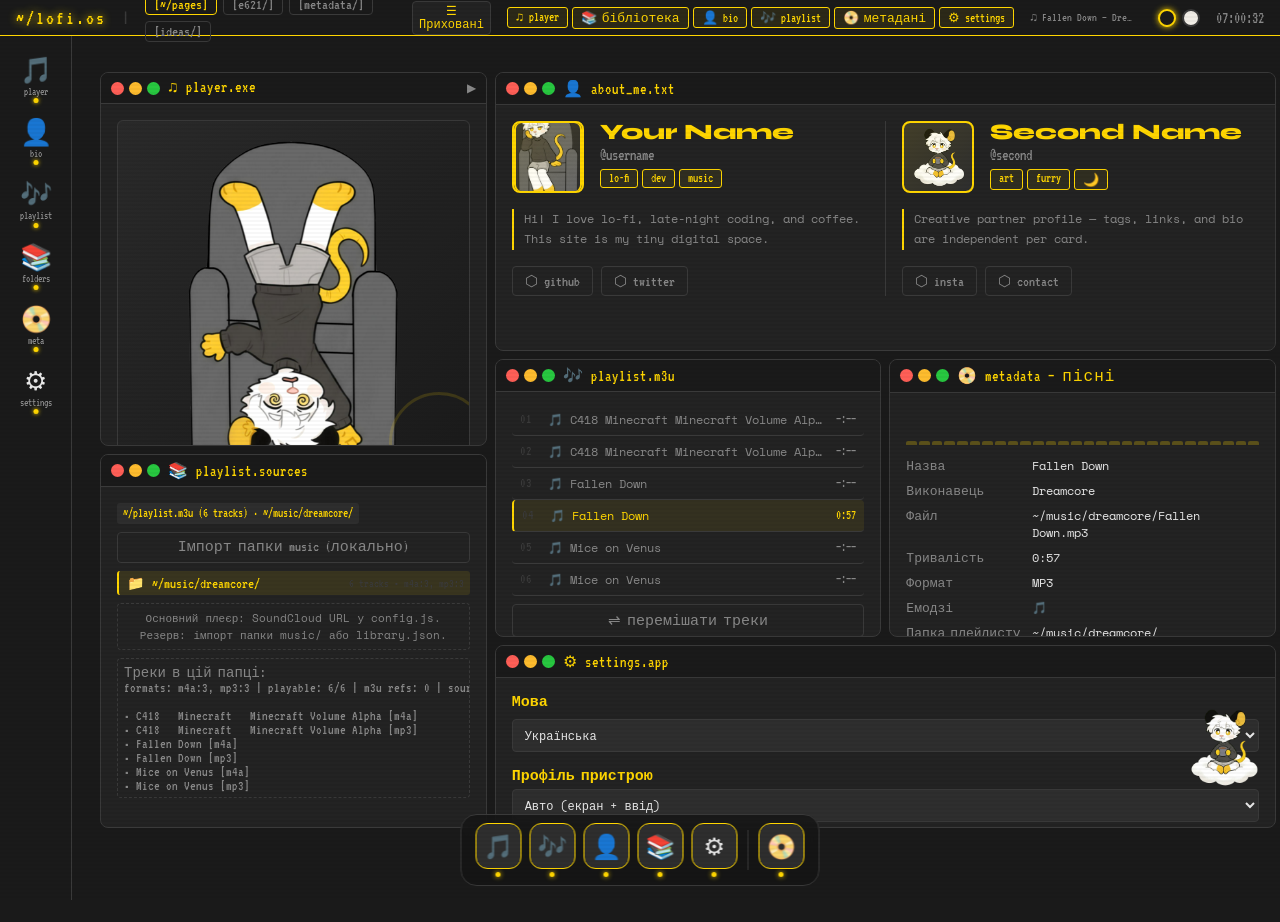
==== index.html @ ba181f00 "Add files via upload" ====
<!DOCTYPE html>
<html lang="uk">

<head>
  <meta charset="UTF-8">
  <meta name="viewport" content="width=device-width, initial-scale=1.0, viewport-fit=cover">
  <title data-i18n="pageTitle">~/lofi.os</title>
  <link rel="preconnect" href="https://fonts.googleapis.com">
  <link
    href="https://fonts.googleapis.com/css2?family=VT323&family=Space+Mono:ital,wght@0,400;0,700;1,400&family=Syne:wght@400;700;800&display=swap"
    rel="stylesheet">
  <link rel="stylesheet" href="./css/app.css">
</head>

<body class="device-auto">
  <canvas id="rain"></canvas>
  <iframe id="sc-widget" title="SoundCloud player" aria-hidden="true"
    allow="autoplay; encrypted-media; fullscreen"
    style="visibility:hidden;position:absolute;width:1px;height:1px;left:-9999px;border:0"></iframe>
  <button id="poyo-pet-btn" class="poyo-pet" type="button" title="poyo pet">
    <img id="poyo-pet-img" alt="poyo pet" />
  </button>

  <div id="edge-pull-zone" aria-hidden="true"></div>

  <div id="app-switch-backdrop" class="app-switch-backdrop" onclick="closeAppSwitcher()">
    <div class="app-switch-sheet" onclick="event.stopPropagation()">
      <div class="pull-bar"></div>
      <div class="switch-title" id="switcher-label" data-i18n="switcherTitle"></div>
      <div id="switch-card-list" class="switch-cards"></div>
    </div>
  </div>

  <span id="swipe-hint" class="swipe-hint"></span>

  <!-- TASKBAR -->
  <div class="taskbar">
    <span class="taskbar-logo">~/lofi.os</span>
    <span class="taskbar-sep">|</span>
    <!-- Nav URLs target GitHub Pages; file:// local opens may log harmless cross-origin warnings -->
    <nav class="taskbar-nav" aria-label="Site pages">
      <a class="bio-link active" href="https://vadigr123.github.io/">[~/pages]</a>
      <a class="bio-link" href="https://vadigr123.github.io/pages/e621/">[e621/]</a>
      <a class="bio-link" href="https://vadigr123.github.io/pages/Metadata/">[metadata/]</a>
      <a class="bio-link" href="https://vadigr123.github.io/pages/ideas-board/">[ideas/]</a>
    </nav>
    <div class="hidden-menu-wrap hidden-menu-wrap-taskbar">
      <button type="button" class="hidden-apps-btn tb-apps" id="hidden-menu-btn" data-i18n="hiddenMenuBtn"
        onclick="toggleHiddenMenu(event)"></button>
      <div class="hidden-dropdown" id="hidden-dropdown">
        <div class="hidden-item" onclick="openHiddenApp('paint-win',event)">🎨 paint.layers</div>
        <div class="hidden-item" onclick="openHiddenApp('calc-win',event)">🔢 calculator.app</div>
        <div class="hidden-item" onclick="openHiddenApp('calendar-win',event)">📅 calendar.app</div>
        <div class="hidden-item" onclick="openHiddenApp('autoclick-win',event)">🧀 clicker.game</div>
      </div>
    </div>

    <div class="taskbar-wins">
      <button type="button" class="tb-win-btn tb-active" id="tb-player"
        onclick="showWin('player-win','tb-player')"><span data-i18n="tbPlayer"></span></button>
      <button type="button" class="tb-win-btn tb-active" id="tb-library"
        onclick="showWin('library-win','tb-library')"><span data-i18n="tbLibrary"></span></button>
      <button type="button" class="tb-win-btn tb-active" id="tb-bio"
        onclick="showWin('bio-win','tb-bio')"><span data-i18n="tbBio"></span></button>
      <button type="button" class="tb-win-btn tb-active" id="tb-playlist"
        onclick="showWin('playlist-win','tb-playlist')"><span data-i18n="tbPlaylist"></span></button>
      <button type="button" class="tb-win-btn tb-active" id="tb-vibe"
        onclick="showWin('vibe-win','tb-vibe')"><span data-i18n="tbMeta"></span></button>
      <button type="button" class="tb-win-btn tb-active" id="tb-settings"
        onclick="showWin('settings-win','tb-settings')"><span data-i18n="tbSettings"></span></button>
    </div>
    <span
      style="font-size:12px;color:var(--text-muted);margin-left:auto;white-space:nowrap;overflow:hidden;text-overflow:ellipsis;max-width:180px"
      id="now-playing-bar">♫</span>
    <div class="theme-btns" style="margin-left:8px">
      <div class="theme-btn dark active" title="dark" onclick="setTheme('dark',this)"></div>
      <div class="theme-btn white" title="light" onclick="setTheme('white',this)"></div>
    </div>
    <span class="taskbar-clock" id="clock">00:00:00</span>
  </div>

  <!-- DESKTOP SIDEBAR -->
  <div class="desktop-icons" id="desktop-sidebar">
    <div class="d-icon win-open" id="di-player" onclick="showWin('player-win','tb-player')" title="player">
      <span class="d-icon-img">🎵</span>
      <span class="d-icon-label">player</span>
      <span class="d-icon-dot"></span>
    </div>
    <div class="d-icon win-open" id="di-bio" onclick="showWin('bio-win','tb-bio')">
      <span class="d-icon-img">👤</span>
      <span class="d-icon-label">bio</span>
      <span class="d-icon-dot"></span>
    </div>
    <div class="d-icon win-open" id="di-playlist" onclick="showWin('playlist-win','tb-playlist')">
      <span class="d-icon-img">🎶</span>
      <span class="d-icon-label">playlist</span>
      <span class="d-icon-dot"></span>
    </div>
    <div class="d-icon win-open" id="di-library" onclick="showWin('library-win','tb-library')">
      <span class="d-icon-img">📚</span>
      <span class="d-icon-label">folders</span>
      <span class="d-icon-dot"></span>
    </div>
    <div class="d-icon win-open" id="di-vibe" onclick="showWin('vibe-win','tb-vibe')">
      <span class="d-icon-img">📀</span>
      <span class="d-icon-label">meta</span>
      <span class="d-icon-dot"></span>
    </div>
    <div class="d-icon win-open" id="di-settings" onclick="showWin('settings-win','tb-settings')">
      <span class="d-icon-img">⚙</span>
      <span class="d-icon-label">settings</span>
      <span class="d-icon-dot"></span>
    </div>
  </div>

  <!-- DOCK -->
  <div class="dock" id="dock">
    <div class="dock-item dock-open" id="dock-player" onclick="showWin('player-win','tb-player')">
      <div class="dock-icon">🎵</div>
      <div class="dock-dot"></div>
      <div class="dock-tooltip" data-i18n="dockPlayer"></div>
    </div>
    <div class="dock-item dock-open" id="dock-playlist" onclick="showWin('playlist-win','tb-playlist')">
      <div class="dock-icon">🎶</div>
      <div class="dock-dot"></div>
      <div class="dock-tooltip" data-i18n="dockPlaylist"></div>
    </div>
    <div class="dock-item dock-open" id="dock-bio" onclick="showWin('bio-win','tb-bio')">
      <div class="dock-icon">👤</div>
      <div class="dock-dot"></div>
      <div class="dock-tooltip" data-i18n="dockBio"></div>
    </div>
    <div class="dock-item dock-open" id="dock-library" onclick="showWin('library-win','tb-library')">
      <div class="dock-icon">📚</div>
      <div class="dock-dot"></div>
      <div class="dock-tooltip" data-i18n="dockLibrary"></div>
    </div>
    <div class="dock-item dock-open" id="dock-settings" onclick="showWin('settings-win','tb-settings')">
      <div class="dock-icon">⚙</div>
      <div class="dock-dot"></div>
      <div class="dock-tooltip" data-i18n="dockSettings"></div>
    </div>
    <div class="dock-sep"></div>
    <div class="dock-item dock-open" id="dock-vibe" onclick="showWin('vibe-win','tb-vibe')">
      <div class="dock-icon">📀</div>
      <div class="dock-dot"></div>
      <div class="dock-tooltip" data-i18n="dockMeta"></div>
    </div>
  </div>

  <div class="desktop">
    <div id="desktop-grid-overlay" class="desktop-grid-overlay" aria-hidden="true"></div>
    <div class="desktop-grid-stage" id="desktop-grid-stage">
    <div class="windows-grid">

      <div class="left-col">

        <div class="window" id="player-win">
          <div class="win-titlebar">
            <div class="win-controls">
              <button type="button" class="win-btn close" onclick="toggleWin('player-win')" aria-label="close"></button>
              <button type="button" class="win-btn minimize" onclick="minimizeWin('player-win')"></button>
              <button type="button" class="win-btn expand" onclick="expandWin('player-win')"></button>
            </div>
            <span class="win-title" data-i18n="winPlayer"></span>
            <span style="font-size:12px">▶</span>
          </div>
          <div class="win-body">
            <div class="player-art">
              <img id="track-cover" class="player-art-cover" alt="cover" />
              <div class="player-art-vinyl" id="vinyl"></div>
            </div>
            <div class="track-info">
              <div class="track-name" id="track-name"></div>
              <div class="track-artist" id="track-artist"></div>
              <div class="track-file" id="track-file"></div>
            </div>
            <div class="progress-wrap">
              <div class="progress-times">
                <span id="cur-time">0:00</span>
                <span id="dur-time">0:00</span>
              </div>
              <div class="progress-bar" id="progress-bar" onclick="seekAudio(event)">
                <div class="progress-fill" id="progress-fill"></div>
              </div>
            </div>
            <div class="controls">
              <button type="button" class="ctrl-btn" id="shuffle-ctrl" onclick="toggleShuffle()" title="shuffle">
                <svg viewBox="0 0 24 24" width="18" height="18" fill="none" stroke="currentColor"
                  stroke-width="2">
                  <path d="M16 3h5v5M4 20 21 3M21 16v5h-5M15 15l6 6M4 4l5 5" />
                </svg>
              </button>
              <button type="button" class="ctrl-btn" onclick="prevTrack()">
                <svg viewBox="0 0 24 24" width="20" height="20" fill="none" stroke="currentColor" stroke-width="2">
                  <polygon points="19 20 9 12 19 4 19 20" />
                  <line x1="5" y1="19" x2="5" y2="5" />
                </svg>
              </button>
              <button type="button" class="ctrl-btn play-btn" id="play-btn" onclick="togglePlay()">
                <svg id="play-icon" viewBox="0 0 24 24" width="20" height="20" fill="currentColor">
                  <polygon points="5 3 19 12 5 21 5 3" />
                </svg>
              </button>
              <button type="button" class="ctrl-btn" onclick="nextTrack()">
                <svg viewBox="0 0 24 24" width="20" height="20" fill="none" stroke="currentColor" stroke-width="2">
                  <polygon points="5 4 15 12 5 20 5 4" />
                  <line x1="19" y1="5" x2="19" y2="19" />
                </svg>
              </button>
              <button type="button" class="ctrl-btn" id="loop-ctrl" onclick="toggleLoop()" title="loop">
                <svg viewBox="0 0 24 24" width="18" height="18" fill="none" stroke="currentColor" stroke-width="2">
                  <polyline points="17 1 21 5 17 9" />
                  <path d="M3 11V9a4 4 0 0 1 4-4h14" />
                  <polyline points="7 23 3 19 7 15" />
                  <path d="M21 13v2a4 4 0 0 1-4 4H3" />
                </svg>
              </button>
            </div>
            <div class="volume-row">
              <svg viewBox="0 0 24 24" fill="none" stroke="currentColor" stroke-width="2">
                <polygon points="11 5 6 9 2 9 2 15 6 15 11 19 11 5" />
              </svg>
              <input type="range" class="vol" id="vol" min="0" max="100" value="70" oninput="setVol(this.value)">
              <span style="font-family:'VT323',monospace;font-size:14px;color:var(--text-muted)" id="vol-val">70</span>
            </div>
          </div>
        </div>

        <div class="window" id="library-win">
          <div class="win-titlebar">
            <div class="win-controls">
              <button type="button" class="win-btn close" onclick="toggleWin('library-win')"></button>
              <button type="button" class="win-btn minimize" onclick="minimizeWin('library-win')"></button>
              <button type="button" class="win-btn expand" onclick="expandWin('library-win')"></button>
            </div>
            <span class="win-title" data-i18n="winLibrary"></span>
          </div>
          <div class="win-body">
            <div class="file-explorer">
              <div class="file-path" id="library-active-path">~/music/</div>
              <div class="settings-row" style="margin-bottom:8px;">
                <button type="button" class="shuffle-btn" style="margin-top:0;" onclick="pickMusicFolder()"
                  data-i18n="libraryImportFolder"></button>
              </div>
              <div class="folder-list"></div>
              <div class="file-add-info" data-i18n="libraryHint"></div>
              <pre class="folder-tracks-preview" id="library-preview"></pre>
            </div>
          </div>
        </div>

      </div>

      <div class="right-col">

        <div class="window" id="bio-win">
          <div class="win-titlebar">
            <div class="win-controls">
              <button type="button" class="win-btn close" onclick="toggleWin('bio-win')"></button>
              <button type="button" class="win-btn minimize" onclick="minimizeWin('bio-win')"></button>
              <button type="button" class="win-btn expand" onclick="expandWin('bio-win')"></button>
            </div>
            <span class="win-title" data-i18n="winBio"></span>
          </div>
          <div class="win-body">

            <div class="bio-profiles">
              <div class="bio-profile-card">
                <div class="bio-header">
                  <div class="bio-avatar"><img src="img/thumbnail.player/pose_1.png" alt="Profile 1" class="bio-avatar-img"></div>
                  <div>
                    <div class="bio-name">Your Name</div>
                    <div class="bio-handle">@username</div>
                    <div class="bio-tags">
                      <span class="bio-tag">lo-fi</span>
                      <span class="bio-tag">dev</span>
                      <span class="bio-tag">music</span>
                    </div>
                  </div>
                </div>
                <p class="bio-desc">Hi! I love lo-fi, late-night coding, and coffee. This site is my tiny digital space.</p>
                <div class="bio-links">
                  <a class="bio-link" href="https://github.com" target="_blank" rel="noopener">⬡ github</a>
                  <a class="bio-link" href="https://twitter.com" target="_blank" rel="noopener">⬡ twitter</a>
                </div>
              </div>
              <div class="bio-profile-card">
                <div class="bio-header">
                  <div class="bio-avatar"><img src="img/poyo.pet/open_e.png" alt="Profile 2" class="bio-avatar-img"></div>
                  <div>
                    <div class="bio-name">Second Name</div>
                    <div class="bio-handle">@second</div>
                    <div class="bio-tags">
                      <span class="bio-tag">art</span>
                      <span class="bio-tag">furry</span>
                      <span class="bio-tag">🌙</span>
                    </div>
                  </div>
                </div>
                <p class="bio-desc">Creative partner profile — tags, links, and bio are independent per card.</p>
                <div class="bio-links">
                  <a class="bio-link" href="https://instagram.com" target="_blank" rel="noopener">⬡ insta</a>
                  <span class="bio-link" onclick="sendMsg()">⬡ contact</span>
                </div>
              </div>
            </div>
          </div>
        </div>

        <div class="window" id="playlist-win">
          <div class="win-titlebar">
            <div class="win-controls">
              <button type="button" class="win-btn close" onclick="toggleWin('playlist-win')"></button>
              <button type="button" class="win-btn minimize" onclick="minimizeWin('playlist-win')"></button>
              <button type="button" class="win-btn expand" onclick="expandWin('playlist-win')"></button>
            </div>
            <span class="win-title" data-i18n="winPlaylist"></span>
          </div>
          <div class="win-body win-body-pad">
            <ul class="playlist-list" id="playlist-list"></ul>
            <button type="button" class="shuffle-btn" id="shuffle-list-btn" onclick="shufflePlaylist()"
              data-i18n="playlistShuffle"></button>
          </div>
        </div>

        <div class="window" id="vibe-win">
          <div class="win-titlebar">
            <div class="win-controls">
              <button type="button" class="win-btn close" onclick="toggleWin('vibe-win')"></button>
              <button type="button" class="win-btn minimize" onclick="minimizeWin('vibe-win')"></button>
              <button type="button" class="win-btn expand" onclick="expandWin('vibe-win')"></button>
            </div>
            <span class="win-title" data-i18n="winMeta"></span>
          </div>
          <div class="win-body">
            <div class="meta-eq-mini" id="meta-eq"></div>
            <div class="meta-grid">
              <div class="meta-row"><span class="mk" data-i18n="metaTitle"></span><span class="mv" id="meta-title">—</span>
              </div>
              <div class="meta-row"><span class="mk" data-i18n="metaArtist"></span><span class="mv"
                  id="meta-artist">—</span></div>
              <div class="meta-row"><span class="mk" data-i18n="metaFile"></span><span class="mv" id="meta-file">—</span>
              </div>
              <div class="meta-row"><span class="mk" data-i18n="metaDuration"></span><span class="mv"
                  id="meta-duration">0:00</span></div>
              <div class="meta-row"><span class="mk" data-i18n="metaFormat"></span><span class="mv"
                  id="meta-format">—</span></div>
              <div class="meta-row"><span class="mk" data-i18n="metaEmoji"></span><span class="mv" id="meta-emoji">—</span>
              </div>
              <div class="meta-row"><span class="mk" data-i18n="metaPlaylistFolder"></span><span class="mv"
                  id="meta-folder">—</span></div>
              <div class="meta-row"><span class="mk" data-i18n="metaSoundcloud"></span><span class="mv"
                  id="meta-soundcloud">—</span></div>
            </div>
          </div>
        </div>

        <div class="window" id="settings-win">
          <div class="win-titlebar">
            <div class="win-controls">
              <button type="button" class="win-btn close" onclick="toggleWin('settings-win')"></button>
              <button type="button" class="win-btn minimize" onclick="minimizeWin('settings-win')"></button>
              <button type="button" class="win-btn expand" onclick="expandWin('settings-win')"></button>
            </div>
            <span class="win-title" data-i18n="winSettings"></span>
          </div>
          <div class="win-body">
            <div class="settings-group">
              <h4 data-i18n="settingsLang"></h4>
              <div class="settings-row">
                <select id="setting-lang">
                  <option value="uk">Українська</option>
                  <option value="en">English</option>
                  <option value="cs">Čeština</option>
                  <option value="de">Deutsch</option>
                  <option value="es">Español</option>
                  <option value="zh">中文</option>
                </select>
              </div>
              <div class="settings-row">
                <h4 style="margin:0;margin-top:6px;" data-i18n="settingsDevice"></h4>
                <select id="setting-device">
                  <option value="auto" data-i18n="settingsDeviceAuto"></option>
                  <option value="pc" data-i18n="settingsDevicePc"></option>
                  <option value="tablet" data-i18n="settingsDeviceTablet"></option>
                  <option value="phone" data-i18n="settingsDevicePhone"></option>
                </select>
              </div>
              <div class="settings-row">
                <button type="button" class="shuffle-btn" style="margin-top:0;" onclick="resetWindowLayout()"
                  data-i18n="settingsResetLayout"></button>
              </div>
              <div class="small-hint" data-i18n="settingsThemeNote"></div>
            </div>
          </div>
        </div>

      </div>
    </div>
    </div>
  </div>

  <div class="window" id="paint-win" style="display:none;position:fixed;top:140px;right:16px;width:min(720px,calc(100vw - 32px));z-index:800">
    <div class="win-titlebar">
      <div class="win-controls">
        <button type="button" class="win-btn close" onclick="toggleWin('paint-win')"></button>
        <button type="button" class="win-btn minimize" onclick="minimizeWin('paint-win')"></button>
        <button type="button" class="win-btn expand" onclick="expandWin('paint-win')"></button>
      </div>
      <span class="win-title">🎨 paint.layers</span>
    </div>
    <div class="win-body paint-wrap">
      <div class="paint-toolbar">
        <button type="button" id="paint-brush-tool" onclick="paintPickTool('brush')"><span
            id="paint-brush-label"></span></button>
        <button type="button" id="paint-erase-tool" onclick="paintPickTool('erase')"><span
            id="paint-erase-label"></span></button>
        <button type="button" id="paint-clear-btn" onclick="paintClearActive()"></button>
        <button type="button" id="paint-add-layer" onclick="paintAddLayer()"></button>
        <button type="button" class="tb-win-btn" onclick="paintMergeAll()" data-i18n="paintMerge"></button>
        <button type="button" class="tb-win-btn" onclick="paintExportPng()" data-i18n="paintExport"></button>
        <label style="display:flex;align-items:center;gap:4px;"><span id="paint-color-label"></span><input
            type="color" id="paint-color-input" value="#FFD600" onchange="paintColorInput(this)" /></label>
        <label style="display:flex;align-items:center;gap:6px;"><span id="paint-size-label"></span><input id="paint-size"
            type="range" min="1" max="24" step="1" value="4" oninput="paintPickSize(this.value)" /></label>
      </div>
      <div class="paint-swatches" id="paint-swatches"></div>
      <div class="paint-layers-col" id="paint-layers"></div>
      <div id="paint-stack" class="paint-canvas-box"></div>
    </div>
  </div>

  <div class="window" id="calc-win"
    style="display:none;position:fixed;top:180px;right:16px;width:280px;z-index:800">
    <div class="win-titlebar">
      <div class="win-controls">
        <button type="button" class="win-btn close" onclick="toggleWin('calc-win')"></button>
        <button type="button" class="win-btn minimize" onclick="minimizeWin('calc-win')"></button>
        <button type="button" class="win-btn expand" onclick="expandWin('calc-win')"></button>
      </div>
      <span class="win-title">🔢 calculator</span>
    </div>
    <div class="win-body">
      <div class="calc-shell">
        <div class="calc-display" id="calc-display">0</div>
        <div class="calc-grid">
          <button type="button" class="calc-btn" onclick="calcTap('C')">C</button>
          <button type="button" class="calc-btn" onclick="calcTap('(')">(</button>
          <button type="button" class="calc-btn" onclick="calcTap(')')">)</button>
          <button type="button" class="calc-btn op" onclick="calcTap('/')">/</button>
          <button type="button" class="calc-btn" onclick="calcTap('7')">7</button>
          <button type="button" class="calc-btn" onclick="calcTap('8')">8</button>
          <button type="button" class="calc-btn" onclick="calcTap('9')">9</button>
          <button type="button" class="calc-btn op" onclick="calcTap('*')">×</button>
          <button type="button" class="calc-btn" onclick="calcTap('4')">4</button>
          <button type="button" class="calc-btn" onclick="calcTap('5')">5</button>
          <button type="button" class="calc-btn" onclick="calcTap('6')">6</button>
          <button type="button" class="calc-btn op" onclick="calcTap('-')">−</button>
          <button type="button" class="calc-btn" onclick="calcTap('1')">1</button>
          <button type="button" class="calc-btn" onclick="calcTap('2')">2</button>
          <button type="button" class="calc-btn" onclick="calcTap('3')">3</button>
          <button type="button" class="calc-btn op" onclick="calcTap('+')">+</button>
          <button type="button" class="calc-btn" onclick="calcTap('⌫')">⌫</button>
          <button type="button" class="calc-btn" onclick="calcTap('0')">0</button>
          <button type="button" class="calc-btn" onclick="calcTap('.')">.</button>
          <button type="button" class="calc-btn op" onclick="calcTap('=')">=</button>
        </div>
      </div>
    </div>
  </div>

  <div class="window" id="calendar-win"
    style="display:none;position:fixed;top:120px;right:16px;width:min(360px,calc(100vw - 32px));z-index:800">
    <div class="win-titlebar">
      <div class="win-controls">
        <button type="button" class="win-btn close" onclick="toggleWin('calendar-win')"></button>
        <button type="button" class="win-btn minimize" onclick="minimizeWin('calendar-win')"></button>
        <button type="button" class="win-btn expand" onclick="expandWin('calendar-win')"></button>
      </div>
      <span class="win-title">📅 calendar</span>
    </div>
    <div class="win-body">
      <div class="cal-shell">
        <div class="cal-header">
          <button type="button" onclick="calPrev()" data-i18n="calPrev"></button>
          <div id="calendar-title"></div>
          <button type="button" onclick="calNext()" data-i18n="calNext"></button>
        </div>
        <div id="calendar-grid" class="cal-grid"></div>
      </div>
    </div>
  </div>

  <div class="window" id="autoclick-win"
    style="display:none;position:fixed;top:220px;right:16px;width:min(360px,calc(100vw - 32px));z-index:800">
    <div class="win-titlebar">
      <div class="win-controls">
        <button type="button" class="win-btn close" onclick="toggleWin('autoclick-win')"></button>
        <button type="button" class="win-btn minimize" onclick="minimizeWin('autoclick-win')"></button>
        <button type="button" class="win-btn expand" onclick="expandWin('autoclick-win')"></button>
      </div>
      <span class="win-title">🧀 clicker.game</span>
    </div>
    <div class="win-body">
      <div class="ac-shell">
        <div class="ac-row"><span id="ac-status" class="ac-badge on">READY</span><span id="ac-count">0</span></div>
        <div class="ac-row">
          <button type="button" id="ac-target-btn" class="calc-btn" onclick="clickerTap()" data-i18n="acTarget"></button>
          <button type="button" class="bio-link" onclick="clickerReset()" data-i18n="acReset"></button>
        </div>
        <div class="small-hint" data-i18n="acHint"></div>
      </div>
    </div>
  </div>

  <script defer src="./js/os-theme.js"></script>
  <script defer src="./js/i18n.js"></script>
  <script defer src="./js/config.js"></script>
  <script defer src="./js/soundcloud-player.js"></script>
  <script defer src="./js/window-grid.js"></script>
  <script defer src="./js/app.js"></script>
</body>

</html>
---- css/app.css ----
:root {
    --accent: #FFD600;
    --accent-ink: var(--accent);
    --accent-dim: #b39700;
    --bg: #1a1a1a;
    --bg2: #232323;
    --bg3: #2e2e2e;
    --border: #3a3a3a;
    --text: #e8e8e8;
    --text-muted: #888;
    --titlebar: #1a1a1a;
    --win-bg: #232323;
    --scanline-opacity: 0.03;
  }
  [data-theme="white"] {
    --bg: #dcd8ca;
    --bg2: #ece8dc;
    --bg3: #d5cebc;
    --border: #7f765f;
    --text: #13100b;
    --text-muted: #453d2f;
    --titlebar: #d0c8b6;
    --win-bg: #ebe4d5;
    --scanline-opacity: 0.025;
    --accent: #FFD600;
    --accent-ink: #000000;
  }

  * { margin: 0; padding: 0; box-sizing: border-box; }

  body {
    font-family: 'Space Mono', monospace;
    background: var(--bg);
    color: var(--text);
    min-height: 100vh;
    overflow-x: hidden;
    position: relative;
    transition: background 0.3s, color 0.3s;
    cursor: url("data:image/svg+xml,%3Csvg xmlns='http://www.w3.org/2000/svg' width='20' height='20'%3E%3Ccircle cx='10' cy='10' r='4' fill='%23FFD600'/%3E%3Ccircle cx='10' cy='10' r='2' fill='%231a1a1a'/%3E%3C/svg%3E") 10 10, auto;
  }

  /* CRT scanlines overlay */
  body::before {
    content: '';
    position: fixed;
    inset: 0;
    background: repeating-linear-gradient(
      0deg,
      transparent,
      transparent 2px,
      rgba(0,0,0,var(--scanline-opacity)) 2px,
      rgba(0,0,0,var(--scanline-opacity)) 4px
    );
    pointer-events: none;
    z-index: 9999;
  }

  /* ===== DESKTOP ===== */
  .desktop {
    min-height: 100vh;
    padding: 1rem;
    display: flex;
    flex-direction: column;
  }

  /* ===== TASKBAR ===== */
  .taskbar {
    position: fixed;
    top: 0; left: 0; right: 0;
    height: 36px;
    background: var(--bg);
    border-bottom: 1px solid var(--accent);
    display: flex;
    align-items: center;
    padding: 0 1rem;
    gap: 1rem;
    z-index: 1000;
    font-family: 'VT323', monospace;
    font-size: 18px;
  }
  .taskbar-logo {
    color: var(--accent-ink);
    font-size: 20px;
    letter-spacing: 2px;
    text-shadow: 0 0 8px var(--accent);
  }
  [data-theme="white"] .taskbar-logo {
    text-shadow: none;
  }
  .taskbar-sep { color: var(--border); }
  .taskbar-clock {
    margin-left: auto;
    color: var(--text-muted);
    font-size: 16px;
    font-family: 'VT323', monospace;
  }
  .theme-btns {
    display: flex;
    gap: 6px;
    align-items: center;
  }
  .theme-btn {
    width: 18px; height: 18px;
    border-radius: 50%;
    border: 2px solid var(--border);
    cursor: pointer;
    transition: border-color 0.2s, transform 0.1s;
  }
  .theme-btn:hover { transform: scale(1.2); border-color: var(--accent); }
  .theme-btn.dark { background: #1a1a1a; }
  .theme-btn.white { background: #f0ede6; }
  .theme-btn.active { border-color: var(--accent) !important; box-shadow: 0 0 6px var(--accent); }

  /* ===== WINDOWS ===== */
  .windows-grid {
    margin-top: 52px;
    display: grid;
    grid-template-columns: 340px 1fr;
    gap: 1rem;
    padding-bottom: 1rem;
  }

  .left-col { display: flex; flex-direction: column; gap: 1rem; }
  .right-col { display: flex; flex-direction: column; gap: 1rem; }

  .window {
    background: var(--win-bg);
    border: 1px solid var(--border);
    border-radius: 8px;
    overflow: hidden;
    transition: background 0.3s, border-color 0.2s;
    position: relative;
  }
  .window:hover { border-color: var(--accent); }
  .window.minimized .win-body { display: none; }

  .win-titlebar {
    background: var(--titlebar);
    border-bottom: 1px solid var(--border);
    padding: 6px 10px;
    display: flex;
    align-items: center;
    gap: 8px;
    font-family: 'VT323', monospace;
    font-size: 16px;
    color: var(--text-muted);
    user-select: none;
  }
  .win-title {
    flex: 1;
    color: var(--accent-ink);
    letter-spacing: 1px;
  }
  .win-controls { display: flex; gap: 5px; }
  .win-btn {
    width: 13px; height: 13px;
    border-radius: 50%;
    border: none;
    cursor: pointer;
    transition: opacity 0.2s, transform 0.1s;
    font-size: 8px;
    display: flex; align-items: center; justify-content: center;
  }
  .win-btn:hover { opacity: 0.8; transform: scale(1.15); }
  .win-btn.close { background: #ff5f57; }
  .win-btn.minimize { background: #febc2e; }
  .win-btn.expand { background: #28c840; }

  .win-body { padding: 1rem; }

  /* ===== PLAYER WINDOW ===== */
  .player-art {
    width: 100%;
    aspect-ratio: 1;
    border-radius: 6px;
    background: linear-gradient(135deg, #2a2a2a 0%, #1a1a1a 100%);
    margin-bottom: 1rem;
    position: relative;
    overflow: hidden;
    display: flex; align-items: center; justify-content: center;
    border: 1px solid var(--border);
  }
  .player-art-cover {
    width: 100%;
    height: 100%;
    object-fit: contain;
    transform: scale(1);
    transition: transform 0.35s ease, filter 0.35s ease;
    filter: saturate(1.02) contrast(1.04);
  }
  .window.playing-window .player-art-cover {
    transform: scale(1.04);
    filter: saturate(1.12) contrast(1.1);
  }
  @keyframes float {
    0%,100% { transform: translateY(0) rotate(-5deg); }
    50% { transform: translateY(-8px) rotate(5deg); }
  }
  .player-art-vinyl {
    position: absolute;
    right: -20px; bottom: -20px;
    width: 100px; height: 100px;
    border-radius: 50%;
    border: 3px solid var(--accent);
    opacity: 0.15;
    animation: spin 8s linear infinite;
  }
  .player-art-vinyl.playing { opacity: 0.3; }
  @keyframes spin { from { transform: rotate(0deg); } to { transform: rotate(360deg); } }

  .track-info { text-align: center; margin-bottom: 1rem; }
  .track-name {
    font-family: 'Syne', sans-serif;
    font-size: 15px;
    font-weight: 700;
    color: var(--text);
    white-space: nowrap;
    overflow: hidden;
    text-overflow: ellipsis;
  }
  .track-artist {
    font-size: 11px;
    color: var(--text-muted);
    margin-top: 3px;
  }
  .track-file {
    font-size: 10px;
    color: var(--accent-dim);
    font-family: 'VT323', monospace;
    font-size: 13px;
    margin-top: 2px;
  }

  /* progress */
  .progress-wrap {
    margin-bottom: 0.75rem;
  }
  .progress-times {
    display: flex;
    justify-content: space-between;
    font-size: 11px;
    color: var(--text-muted);
    font-family: 'VT323', monospace;
    font-size: 13px;
    margin-bottom: 4px;
  }
  .progress-bar {
    width: 100%;
    height: 4px;
    background: var(--bg3);
    border-radius: 2px;
    cursor: pointer;
    position: relative;
    overflow: hidden;
  }
  .progress-fill {
    height: 100%;
    background: var(--accent);
    border-radius: 2px;
    width: 0%;
    transition: width 0.5s linear;
  }

  /* controls */
  .controls {
    display: flex;
    align-items: center;
    justify-content: center;
    gap: 1rem;
    margin-bottom: 0.75rem;
  }
  .ctrl-btn {
    background: none;
    border: none;
    cursor: pointer;
    color: var(--text-muted);
    font-size: 20px;
    transition: color 0.2s, transform 0.1s;
    display: flex; align-items: center;
    padding: 6px;
    border-radius: 50%;
  }
  .ctrl-btn:hover { color: var(--accent-ink); transform: scale(1.1); }
  .ctrl-btn.play-btn {
    width: 44px; height: 44px;
    background: var(--accent);
    color: #000;
    border-radius: 50%;
    font-size: 18px;
    justify-content: center;
  }
  .ctrl-btn.play-btn:hover { background: #fff; transform: scale(1.05); }
  .ctrl-btn.active-ctrl { color: var(--accent-ink); }

  .volume-row {
    display: flex; align-items: center; gap: 8px;
    font-size: 11px; color: var(--text-muted);
  }
  .volume-row svg { width: 14px; height: 14px; }
  input[type=range].vol {
    flex: 1;
    -webkit-appearance: none;
    height: 3px;
    background: var(--bg3);
    border-radius: 2px;
    outline: none;
    cursor: pointer;
  }
  input[type=range].vol::-webkit-slider-thumb {
    -webkit-appearance: none;
    width: 12px; height: 12px;
    border-radius: 50%;
    background: var(--accent);
    cursor: pointer;
  }

  /* ===== PLAYLIST WINDOW ===== */
  .playlist-list {
    list-style: none;
    max-height: 220px;
    overflow-y: auto;
    scrollbar-width: thin;
    scrollbar-color: var(--accent) var(--bg3);
  }
  .playlist-list li {
    padding: 7px 8px;
    border-radius: 4px;
    cursor: pointer;
    font-size: 12px;
    display: flex;
    align-items: center;
    gap: 8px;
    transition: background 0.15s;
    border-bottom: 1px solid var(--border);
    color: var(--text-muted);
  }
  .playlist-list li:hover { background: var(--bg3); color: var(--text); }
  .playlist-list li.active {
    background: rgba(255,214,0,0.08);
    color: var(--accent-ink);
    border-left: 2px solid var(--accent);
  }
  .pl-num { font-family: 'VT323', monospace; font-size: 14px; min-width: 20px; color: var(--border); }
  .pl-name { flex: 1; white-space: nowrap; overflow: hidden; text-overflow: ellipsis; }
  .pl-dur { font-family: 'VT323', monospace; font-size: 13px; }
  .pl-playing { font-size: 10px; color: var(--accent-ink); }

  .shuffle-btn {
    display: flex; align-items: center; gap: 6px;
    padding: 6px 12px;
    background: none;
    border: 1px solid var(--border);
    border-radius: 4px;
    color: var(--text-muted);
    cursor: pointer;
    font-family: 'VT323', monospace;
    font-size: 15px;
    margin-top: 8px;
    transition: all 0.2s;
    width: 100%;
    justify-content: center;
  }
  .shuffle-btn:hover { border-color: var(--accent); color: var(--accent-ink); }
  .shuffle-btn.on { border-color: var(--accent); color: var(--accent-ink); background: rgba(255,214,0,0.07); }

  /* ===== BIO WINDOW ===== */
  .bio-header {
    display: flex;
    gap: 1rem;
    align-items: flex-start;
    margin-bottom: 1rem;
  }
  .bio-avatar {
    width: 72px; height: 72px;
    border-radius: 8px;
    background: var(--bg3);
    border: 2px solid var(--accent);
    display: flex; align-items: center; justify-content: center;
    font-size: 36px;
    flex-shrink: 0;
    position: relative;
    overflow: hidden;
  }
  .bio-avatar::after {
    content: '';
    position: absolute;
    inset: 0;
    background: linear-gradient(135deg, rgba(255,214,0,0.1), transparent);
  }
  .bio-name {
    font-family: 'Syne', sans-serif;
    font-size: 22px;
    font-weight: 800;
    color: var(--accent-ink);
    line-height: 1;
    margin-bottom: 4px;
  }
  [data-theme="white"] .bio-name {
    color: var(--text);
  }
  .bio-handle {
    font-family: 'VT323', monospace;
    font-size: 16px;
    color: var(--text-muted);
    margin-bottom: 6px;
  }
  .bio-tags {
    display: flex; flex-wrap: wrap; gap: 4px;
  }
  .bio-tag {
    font-family: 'VT323', monospace;
    font-size: 13px;
    padding: 2px 8px;
    border: 1px solid var(--accent);
    border-radius: 3px;
    color: var(--accent-ink);
    background: rgba(255,214,0,0.06);
  }
  .bio-desc {
    font-size: 12px;
    line-height: 1.7;
    color: var(--text-muted);
    margin-bottom: 1rem;
    border-left: 2px solid var(--accent);
    padding-left: 10px;
  }

  .bio-stats {
    display: grid;
    grid-template-columns: repeat(3, 1fr);
    gap: 8px;
    margin-bottom: 1rem;
  }
  .stat-box {
    background: var(--bg3);
    border-radius: 4px;
    padding: 8px;
    text-align: center;
    border: 1px solid var(--border);
  }
  .stat-val {
    font-family: 'VT323', monospace;
    font-size: 22px;
    color: var(--accent-ink);
    display: block;
  }
  .stat-label {
    font-size: 10px;
    color: var(--text-muted);
    display: block;
  }

  .bio-links {
    display: flex; gap: 8px; flex-wrap: wrap;
  }
  .bio-link {
    font-family: 'VT323', monospace;
    font-size: 15px;
    padding: 5px 12px;
    border: 1px solid var(--border);
    border-radius: 4px;
    color: var(--text-muted);
    text-decoration: none;
    transition: all 0.2s;
    cursor: pointer;
  }
  .bio-link:hover { border-color: var(--accent); color: var(--accent-ink); }

  .bio-profiles {
    display: flex;
    gap: 1rem;
    flex-wrap: wrap;
  }
  .bio-profile-card {
    flex: 1;
    min-width: 240px;
    padding-right: 1rem;
    border-right: 1px solid var(--border);
  }
  .bio-profile-card:last-child {
    border-right: none;
    padding-right: 0;
  }
  @media (max-width: 560px) {
    .bio-profile-card {
      border-right: none;
      padding-right: 0;
      border-bottom: 1px solid var(--border);
      padding-bottom: 1rem;
    }
    .bio-profile-card:last-child {
      border-bottom: none;
      padding-bottom: 0;
    }
  }
  .bio-avatar img {
    width: 72px;
    height: 72px;
    border-radius: 8px;
    border: 2px solid var(--accent);
    object-fit: cover;
    display: block;
  }

  .taskbar-nav {
    display: flex;
    align-items: center;
    gap: 6px;
    flex-wrap: wrap;
  }
  .taskbar-nav .bio-link {
    font-size: 15px;
    padding: 2px 8px;
  }
  .taskbar-nav .bio-link.active {
    color: var(--accent-ink);
    border-color: var(--accent);
  }

  /* ===== VIBE WINDOW ===== */
  .eq-bars {
    display: flex;
    align-items: flex-end;
    gap: 3px;
    height: 50px;
    margin-bottom: 1rem;
  }
  .eq-bar {
    flex: 1;
    background: var(--accent);
    border-radius: 2px 2px 0 0;
    opacity: 0.7;
    min-height: 4px;
    transition: height 0.15s;
  }

  .vibe-row {
    display: flex; align-items: center; gap: 8px;
    margin-bottom: 6px;
    font-size: 11px; color: var(--text-muted);
  }
  .vibe-label { width: 60px; font-family: 'VT323', monospace; font-size: 13px; }
  .vibe-bar { flex: 1; height: 4px; background: var(--bg3); border-radius: 2px; }
  .vibe-fill { height: 100%; border-radius: 2px; background: var(--accent); }
  .vibe-val { width: 28px; text-align: right; font-family: 'VT323', monospace; font-size: 13px; color: var(--accent-ink); }

  /* ===== FILES WINDOW ===== */
  .file-explorer {
    font-family: 'VT323', monospace;
    font-size: 15px;
  }
  .file-path {
    color: var(--accent-ink);
    margin-bottom: 8px;
    font-size: 13px;
    padding: 4px 6px;
    background: var(--bg3);
    border-radius: 3px;
    display: inline-block;
  }
  .file-item {
    display: flex; align-items: center; gap: 8px;
    padding: 4px 6px;
    border-radius: 3px;
    cursor: pointer;
    color: var(--text-muted);
    transition: background 0.15s, color 0.15s;
  }
  .file-item:hover { background: var(--bg3); color: var(--text); }
  .file-item.folder { color: var(--accent-ink); }
  .file-icon { font-size: 14px; }
  .file-size { margin-left: auto; font-size: 12px; color: var(--border); }
  .file-add-info {
    font-size: 11px;
    color: var(--text-muted);
    margin-top: 8px;
    padding: 6px;
    border: 1px dashed var(--border);
    border-radius: 4px;
    text-align: center;
    font-family: 'Space Mono', monospace;
    line-height: 1.5;
  }

  /* ===== NOTE WINDOW ===== */
  .note-content {
    font-family: 'VT323', monospace;
    font-size: 16px;
    color: var(--text-muted);
    line-height: 1.7;
  }
  .note-content span { color: var(--accent-ink); }

  /* ===== AUDIO ELEMENT ===== */
  audio { display: none; }

  /* ===== DESKTOP ICONS (sidebar) ===== */
  .desktop-icons {
    position: fixed;
    left: 0;
    top: 36px;
    bottom: 0;
    width: 72px;
    display: flex;
    flex-direction: column;
    align-items: center;
    padding: 12px 0;
    gap: 4px;
    z-index: 200;
    background: var(--bg);
    border-right: 1px solid var(--border);
    transition: background 0.3s, border-color 0.3s;
  }
  .d-icon {
    display: flex; flex-direction: column; align-items: center; gap: 3px;
    cursor: pointer;
    padding: 8px 6px;
    border-radius: 8px;
    transition: background 0.15s, transform 0.1s;
    user-select: none;
    width: 60px;
    position: relative;
  }
  .d-icon:hover { background: rgba(255,214,0,0.1); transform: scale(1.05); }
  .d-icon:active { transform: scale(0.96); }
  .d-icon.win-open .d-icon-dot { opacity: 1; }
  .d-icon-img { font-size: 26px; line-height: 1; }
  .d-icon-label {
    font-family: 'VT323', monospace;
    font-size: 11px;
    color: var(--text-muted);
    text-align: center;
    line-height: 1.2;
    word-break: break-all;
  }
  .d-icon-dot {
    width: 5px; height: 5px;
    border-radius: 50%;
    background: var(--accent);
    position: absolute;
    bottom: 3px;
    left: 50%;
    transform: translateX(-50%);
    opacity: 0;
    transition: opacity 0.2s;
    box-shadow: 0 0 4px var(--accent);
  }
  .d-icon-sep {
    width: 36px;
    height: 1px;
    background: var(--border);
    margin: 4px 0;
    flex-shrink: 0;
  }

  /* ===== TASKBAR WINDOW BUTTONS ===== */
  .taskbar-wins {
    display: flex;
    gap: 4px;
    align-items: center;
  }
  .tb-win-btn {
    font-family: 'VT323', monospace;
    font-size: 13px;
    padding: 2px 8px;
    border: 1px solid var(--border);
    border-radius: 3px;
    background: none;
    color: var(--text-muted);
    cursor: pointer;
    transition: all 0.15s;
    white-space: nowrap;
  }
  .tb-win-btn:hover { border-color: var(--accent); color: var(--accent-ink); }
  .tb-win-btn.tb-active { border-color: var(--accent); color: var(--accent-ink); background: rgba(255,214,0,0.08); }

  /* Shift content right to make room for sidebar */
  .desktop { padding-left: 80px; }

  /* ===== RESPONSIVE ===== */
  @media (max-width: 800px) {
    .windows-grid { grid-template-columns: 1fr; }
    .desktop-icons { display: none; }
    .desktop { padding-left: 1rem; }
  }

  /* ===== SCROLLBAR ===== */
  ::-webkit-scrollbar { width: 6px; }
  ::-webkit-scrollbar-track { background: var(--bg); }
  ::-webkit-scrollbar-thumb { background: var(--border); border-radius: 3px; }
  ::-webkit-scrollbar-thumb:hover { background: var(--accent); }

  /* ===== RAIN CANVAS ===== */
  #rain { position: fixed; inset: 0; pointer-events: none; opacity: 0.07; z-index: 1; }

  /* pulse when playing */
  @keyframes pulse-border {
    0%,100% { box-shadow: 0 0 0 0 rgba(255,214,0,0); }
    50% { box-shadow: 0 0 0 3px rgba(255,214,0,0.15); }
  }
  .window.playing-window { animation: pulse-border 3s ease-in-out infinite; }

  .poyo-pet {
    position: fixed;
    right: 12px;
    bottom: 108px;
    z-index: 1800;
    width: 90px;
    height: 90px;
  border: 0;
  background: transparent;
    display: flex;
    align-items: center;
    justify-content: center;
    cursor: pointer;
  transition: transform 0.15s ease, filter 0.25s ease;
    overflow: hidden;
    padding: 0;
  appearance: none;
  -webkit-appearance: none;
  }
  .poyo-pet:hover {
    transform: translateY(-4px) scale(1.03);
  filter: drop-shadow(0 8px 12px rgba(0, 0, 0, 0.25));
  }
  .poyo-pet img {
    width: 100%;
    height: 100%;
  object-fit: contain;
    display: block;
  }
  .poyo-pet.bounce {
    animation: poyo-bounce 0.65s cubic-bezier(.22,.61,.36,1) both;
  }
  @keyframes poyo-bounce {
    0% { transform: translateY(0) scale(1); }
    28% { transform: translateY(-15px) scale(1.08); }
    55% { transform: translateY(0) scale(0.96); }
    78% { transform: translateY(-6px) scale(1.02); }
    100% { transform: translateY(0) scale(1); }
  }

  body.device-phone .poyo-pet,
  body.device-tablet .poyo-pet {
    display: none;
}

body.device-pc .poyo-pet {
    display: flex;
  }

  .win-body-pad { padding: 0.75rem 1rem; }

  /* ===== BOTTOM DOCK ===== */
  .dock {
    position: fixed;
    bottom: 14px;
    left: 50%;
    transform: translateX(-50%);
    display: flex;
    align-items: flex-end;
    gap: 8px;
    background: rgba(20,20,20,0.75);
    border: 1px solid var(--border);
    border-radius: 16px;
    padding: 8px 14px;
    z-index: 900;
    backdrop-filter: blur(12px);
    -webkit-backdrop-filter: blur(12px);
    transition: background 0.3s, border-color 0.3s;
  }
  [data-theme="white"] .dock {
    background: rgba(230,226,218,0.82);
  }
  .dock-item {
    display: flex;
    flex-direction: column;
    align-items: center;
    gap: 3px;
    cursor: pointer;
    position: relative;
    transition: transform 0.15s;
  }
  .dock-item:hover { transform: translateY(-8px) scale(1.18); }
  .dock-item:hover .dock-tooltip { opacity: 1; transform: translateY(0); pointer-events: none; }
  .dock-icon {
    width: 46px; height: 46px;
    border-radius: 12px;
    background: var(--bg3);
    border: 1px solid var(--border);
    display: flex; align-items: center; justify-content: center;
    font-size: 24px;
    transition: border-color 0.2s, background 0.2s;
    position: relative;
  }
  .dock-item:hover .dock-icon { border-color: var(--accent); background: rgba(255,214,0,0.1); }
  .dock-item.dock-open .dock-icon { border-color: var(--accent); }
  .dock-dot {
    width: 5px; height: 5px;
    border-radius: 50%;
    background: var(--accent);
    opacity: 0;
    transition: opacity 0.2s;
    box-shadow: 0 0 5px var(--accent);
  }
  .dock-item.dock-open .dock-dot { opacity: 1; }
  .dock-tooltip {
    position: absolute;
    bottom: calc(100% + 10px);
    left: 50%;
    transform: translateX(-50%) translateY(4px);
    background: var(--bg);
    border: 1px solid var(--accent);
    color: var(--accent-ink);
    font-family: 'VT323', monospace;
    font-size: 13px;
    padding: 3px 10px;
    border-radius: 5px;
    white-space: nowrap;
    opacity: 0;
    transition: opacity 0.15s, transform 0.15s;
    pointer-events: none;
  }
  .dock-sep {
    width: 1px;
    height: 40px;
    background: var(--border);
    margin: 0 2px;
    align-self: center;
  }
  /* push desktop content up so dock doesn't overlap */
  .desktop { padding-bottom: 90px; }


/* ========== Extensions: settings, tablets/phones, app switcher, extra apps ========== */
body.no-os-cursor {
  cursor: auto;
}

.hidden-menu-wrap {
  position: relative;
  z-index: 1100;
}

.hidden-apps-btn {
  font-family: inherit;
  font-size: 13px;
  padding: 2px 8px;
  border: 1px solid var(--border);
  border-radius: 4px;
  background: var(--bg2);
  color: var(--accent-ink);
  cursor: pointer;
}

.hidden-apps-btn:hover {
  border-color: var(--accent);
}

.hidden-dropdown {
  display: none;
  position: absolute;
  left: 0;
  top: 100%;
  margin-top: 6px;
  min-width: 216px;
  background: var(--win-bg);
  border: 1px solid var(--border);
  border-radius: 8px;
  box-shadow: 0 12px 32px rgba(0, 0, 0, 0.35);
  padding: 6px;
}

.hidden-dropdown.open {
  display: block;
}

.hidden-item {
  display: flex;
  gap: 8px;
  align-items: center;
  padding: 8px 10px;
  border-radius: 6px;
  cursor: pointer;
  font-family: "VT323", monospace;
  font-size: 15px;
  color: var(--text-muted);
}

.hidden-item:hover {
  background: var(--bg3);
  color: var(--accent-ink);
}

.tb-apps {
  margin-left: 6px !important;
  font-size: 12px !important;
  padding: 2px 6px !important;
}

.settings-group {
  margin-bottom: 1rem;
}

.settings-group h4 {
  font-family: "VT323", monospace;
  font-size: 15px;
  color: var(--accent-ink);
  margin-bottom: 8px;
}

.settings-row {
  margin-bottom: 10px;
  display: flex;
  flex-direction: column;
  gap: 4px;
}

.settings-row label {
  font-size: 12px;
  color: var(--text-muted);
}

.settings-row select,
.settings-row input[type="text"] {
  font-family: "Space Mono", monospace;
  font-size: 12px;
  padding: 6px 8px;
  border-radius: 4px;
  border: 1px solid var(--border);
  background: var(--bg3);
  color: var(--text);
  max-width: 100%;
}

.small-hint {
  font-size: 10px;
  color: var(--text-muted);
  line-height: 1.4;
  margin-top: 4px;
}

.folder-list .file-item.folder.active {
  background: rgba(255, 214, 0, 0.1);
  border-left: 2px solid var(--accent);
  padding-left: 8px;
}

.folder-tracks-preview {
  max-height: 140px;
  overflow-y: auto;
  margin-top: 8px;
  padding: 6px;
  border-radius: 4px;
  border: 1px dashed var(--border);
  font-family: "VT323", monospace;
  font-size: 14px;
  color: var(--text-muted);
}

.meta-grid {
  display: grid;
  gap: 8px;
}

.meta-row {
  display: grid;
  grid-template-columns: 118px 1fr;
  gap: 8px;
  font-size: 12px;
  align-items: baseline;
}

.meta-row .mk {
  font-family: "VT323", monospace;
  font-size: 13px;
  color: var(--text-muted);
}

.meta-row .mv {
  font-family: "Space Mono", monospace;
  color: var(--text);
  word-break: break-word;
}

.meta-eq-mini {
  display: flex;
  align-items: flex-end;
  gap: 2px;
  height: 36px;
  margin-bottom: 0.75rem;
}

.paint-wrap {
  display: grid;
  grid-template-columns: 1fr 220px;
  gap: 12px;
  align-items: start;
}

.paint-wrap #paint-stack {
  grid-column: 1;
  grid-row: 1 / span 30;
}

.paint-wrap .paint-toolbar,
.paint-wrap .paint-swatches,
.paint-wrap .paint-layers-col {
  grid-column: 2;
}

.paint-wrap .paint-toolbar {
  display: flex;
  flex-wrap: wrap;
  gap: 6px;
}

.paint-wrap .paint-layers-col {
  display: flex;
  max-height: 200px;
}

.paint-canvas-col {
  min-width: 0;
}

.paint-tools-panel {
  display: flex;
  flex-direction: column;
  gap: 12px;
  max-height: 420px;
  overflow-y: auto;
}

.paint-section-title {
  font-family: "VT323", monospace;
  font-size: 15px;
  color: var(--accent-ink);
  margin-bottom: 6px;
}

.paint-tool-row,
.paint-actions-row,
.paint-email-actions {
  display: flex;
  flex-wrap: wrap;
  gap: 6px;
}

.paint-tool-btn.pick,
.paint-tool-btn.tb-active {
  border-color: var(--accent) !important;
  color: var(--accent) !important;
  background: rgba(255, 214, 0, 0.08);
}

.paint-size-row {
  display: flex;
  align-items: center;
  gap: 10px;
}

.paint-size-preview {
  display: inline-block;
  width: 8px;
  height: 8px;
  border-radius: 50%;
  background: var(--accent);
  border: 1px solid var(--border);
  flex-shrink: 0;
}

.paint-color-input {
  width: 100%;
  height: 32px;
  border: 1px solid var(--border);
  border-radius: 4px;
  background: var(--bg3);
  padding: 0;
}

.paint-layer-del {
  border: none;
  background: transparent;
  color: var(--text-muted);
  cursor: pointer;
  font-size: 16px;
  line-height: 1;
}

.paint-layer-del:hover {
  color: #ff5f57;
}

.paint-layer-row.active {
  border-left: 3px solid var(--accent);
}

.paint-email-backdrop {
  position: fixed;
  inset: 0;
  z-index: 5000;
  background: rgba(0, 0, 0, 0.55);
  display: none;
  align-items: center;
  justify-content: center;
  padding: 16px;
}

.paint-email-backdrop.open {
  display: flex;
}

.paint-email-window {
  width: min(420px, 100%);
}

[data-theme="white"] .small-hint,
[data-theme="white"] .win-titlebar,
[data-theme="white"] .track-artist,
[data-theme="white"] .pl-name,
[data-theme="white"] .meta-row .mk {
  color: var(--text-muted);
}

[data-theme="white"] .track-name,
[data-theme="white"] .meta-row .mv,
[data-theme="white"] .win-body,
[data-theme="white"] .playlist-list li {
  color: var(--text);
}

[data-theme="white"] .win-title,
[data-theme="white"] .taskbar-logo,
[data-theme="white"] .settings-group h4,
[data-theme="white"] .switch-title,
[data-theme="white"] .file-path,
[data-theme="white"] .playlist-list li.active,
[data-theme="white"] .pl-playing,
[data-theme="white"] .dock-tooltip,
[data-theme="white"] .hidden-apps-btn,
[data-theme="white"] .hidden-item:hover,
[data-theme="white"] .bio-name,
[data-theme="white"] .bio-tag,
[data-theme="white"] .stat-val,
[data-theme="white"] .vibe-val,
[data-theme="white"] .note-content span,
[data-theme="white"] .file-item.folder,
[data-theme="white"] .taskbar-nav .bio-link.active,
[data-theme="white"] .taskbar-nav .bio-link:hover,
[data-theme="white"] .tb-win-btn:hover,
[data-theme="white"] .tb-win-btn.tb-active,
[data-theme="white"] .shuffle-btn:hover,
[data-theme="white"] .shuffle-btn.on,
[data-theme="white"] .bio-link:hover,
[data-theme="white"] .ctrl-btn:hover,
[data-theme="white"] .ctrl-btn.active-ctrl,
[data-theme="white"] .cal-header button,
[data-theme="white"] .cal-cell.today,
[data-theme="white"] .ac-badge.on,
[data-theme="white"] .paint-section-title,
[data-theme="white"] .paint-toolbar button:hover {
  color: #000000;
}

.paint-toolbar {
  display: flex;
  flex-wrap: wrap;
  gap: 6px;
  align-items: center;
}

.paint-toolbar button,
.paint-toolbar select {
  font-family: "VT323", monospace;
  font-size: 14px;
  padding: 4px 8px;
  border-radius: 4px;
  border: 1px solid var(--border);
  background: var(--bg3);
  color: var(--text);
  cursor: pointer;
}

.paint-toolbar button:hover {
  border-color: var(--accent);
  color: var(--accent-ink);
}

.paint-toolbar button.pick {
  border-color: var(--accent);
  color: var(--accent-ink);
  box-shadow: 0 0 8px rgba(255, 214, 0, 0.2);
}

.paint-layers-col {
  display: flex;
  flex-direction: column;
  gap: 6px;
  max-height: 180px;
  overflow-y: auto;
}

.paint-layer-row {
  display: flex;
  gap: 6px;
  align-items: center;
  padding: 4px;
  border-radius: 4px;
  border: 1px solid var(--border);
  cursor: grab;
  font-family: "VT323", monospace;
  font-size: 13px;
}

.paint-layer-row.active {
  border-color: var(--accent);
  background: rgba(255, 214, 0, 0.06);
}

.paint-layer-row input[type="checkbox"] {
  accent-color: var(--accent-ink);
}

.paint-canvas-box {
  border: 1px solid var(--border);
  border-radius: 6px;
  overflow: auto;
  background: #111;
  touch-action: none;
}

.paint-canvas-box canvas {
  display: block;
}

.paint-swatches {
  display: flex;
  flex-wrap: wrap;
  gap: 4px;
}

.swatch {
  width: 22px;
  height: 22px;
  border-radius: 4px;
  border: 2px solid var(--border);
  cursor: pointer;
}

.swatch.pick {
  outline: 2px solid var(--accent);
}

.calc-shell {
  font-family: "VT323", monospace;
}

.calc-display {
  width: 100%;
  text-align: right;
  font-size: 28px;
  padding: 10px;
  background: var(--bg3);
  border: 1px solid var(--border);
  border-radius: 6px;
  margin-bottom: 10px;
}

.calc-grid {
  display: grid;
  grid-template-columns: repeat(4, 1fr);
  gap: 6px;
}

.calc-btn {
  font-size: 18px;
  padding: 12px;
  border-radius: 6px;
  border: 1px solid var(--border);
  background: var(--bg2);
  color: var(--text);
  cursor: pointer;
}

.calc-btn:hover {
  border-color: var(--accent);
  color: var(--accent-ink);
}

.calc-btn.op {
  background: rgba(255, 214, 0, 0.08);
}

.cal-shell {
  font-family: "VT323", monospace;
}

.cal-header {
  display: flex;
  justify-content: space-between;
  align-items: center;
  margin-bottom: 10px;
}

.cal-header button {
  font-family: inherit;
  font-size: 16px;
  border: 1px solid var(--border);
  border-radius: 4px;
  background: var(--bg3);
  color: var(--accent-ink);
  cursor: pointer;
  padding: 4px 10px;
}

.cal-grid {
  display: grid;
  grid-template-columns: repeat(7, 1fr);
  gap: 4px;
  text-align: center;
  font-size: 13px;
}

.cal-dow {
  color: var(--text-muted);
  padding: 4px 0;
}

.cal-cell {
  padding: 8px 0;
  border-radius: 4px;
  cursor: pointer;
  border: 1px solid transparent;
}

.cal-cell:hover {
  border-color: var(--border);
}

.cal-cell.muted {
  color: var(--border);
}

.cal-cell.today {
  border-color: var(--accent);
  color: var(--accent-ink);
}

.ac-shell {
  font-family: "VT323", monospace;
}

.ac-row {
  margin-bottom: 10px;
  display: flex;
  align-items: center;
  gap: 10px;
  flex-wrap: wrap;
}

.ac-badge {
  display: inline-block;
  padding: 4px 8px;
  border-radius: 4px;
  border: 1px solid var(--border);
  font-size: 15px;
}

.ac-badge.on {
  border-color: var(--accent);
  color: var(--accent-ink);
}

.app-switch-backdrop {
  position: fixed;
  inset: 0;
  background: rgba(0, 0, 0, 0.45);
  z-index: 4000;
  display: none;
}

.app-switch-backdrop.open {
  display: block;
}

.app-switch-sheet {
  position: absolute;
  left: 0;
  right: 0;
  top: 0;
  max-height: 72vh;
  background: var(--win-bg);
  border: 1px solid var(--border);
  border-radius: 0 0 16px 16px;
  box-shadow: 0 20px 50px rgba(0, 0, 0, 0.4);
  padding: 10px;
  transform: translateY(-100%);
  transition: transform 0.22s ease;
}

.app-switch-backdrop.open .app-switch-sheet {
  transform: translateY(0);
}

.pull-bar {
  width: 42px;
  height: 5px;
  background: var(--border);
  border-radius: 4px;
  margin: 4px auto 10px;
}

.switch-title {
  font-family: "VT323", monospace;
  font-size: 16px;
  color: var(--accent-ink);
  margin-bottom: 8px;
}

.switch-cards {
  display: flex;
  flex-direction: column;
  gap: 8px;
  max-height: 52vh;
  overflow-y: auto;
}

.switch-card {
  min-height: 56px;
  padding: 10px;
  border-radius: 10px;
  border: 1px solid var(--border);
  background: var(--bg2);
  font-family: "VT323", monospace;
  font-size: 14px;
  touch-action: none;
  display: flex;
  align-items: center;
  justify-content: space-between;
  gap: 8px;
}

.switch-card.dragging {
  opacity: 0.75;
}

.swipe-hint {
  position: fixed;
  top: 34px;
  left: 50%;
  transform: translateX(-50%);
  font-size: 10px;
  color: var(--text-muted);
  z-index: 250;
  font-family: "VT323", monospace;
  display: none;
  pointer-events: none;
  text-align: center;
  white-space: nowrap;
}

.edge-pull-zone {
  position: fixed;
  top: 0;
  left: 0;
  right: 0;
  height: 24px;
  z-index: 3500;
  display: none;
}

body.device-phone .desktop-icons,
body.device-tablet:not(.tablet-show-sidebar) .desktop-icons {
  display: none;
}

body.device-phone .desktop {
  padding-left: 1rem;
}

body.device-phone .windows-grid,
body.device-tablet .windows-grid {
  grid-template-columns: 1fr;
}

body.device-phone .taskbar-wins {
  display: none;
}

body.device-phone .dock {
  bottom: max(14px, env(safe-area-inset-bottom, 0px));
}

body.device-phone.mobile-switcher-available .edge-pull-zone,
body.device-phone.mobile-switcher-available .swipe-hint {
  display: block;
}

body.device-phone .window[data-expanded="1"] {
  left: 0 !important;
  right: 0 !important;
  width: auto !important;
}

body.device-phone .win-expand-use {
}

/* ===== Desktop grid window layout (PC only) ===== */
body.device-pc .desktop-grid-stage {
  position: relative;
}

body.device-pc .desktop-grid-stage.grid-active {
  margin-top: 52px;
  min-height: calc(100vh - 52px - 90px);
  padding: 0 1rem 1rem;
}

body.device-pc .desktop-grid-stage.grid-active .windows-grid {
  display: block;
  position: relative;
  width: 100%;
  min-height: calc(100vh - 52px - 100px);
  margin-top: 0;
  padding-bottom: 0;
  grid-template-columns: unset;
  gap: 0;
}

body.device-pc .desktop-grid-stage.grid-active .left-col,
body.device-pc .desktop-grid-stage.grid-active .right-col {
  display: contents;
}

body.device-pc .window.win-grid-managed {
  position: absolute;
  margin: 0;
  min-height: 88px;
  display: flex;
  flex-direction: column;
  z-index: 10;
}

body.device-pc .window.win-grid-managed .win-body {
  flex: 1;
  overflow: auto;
  min-height: 0;
}

body.device-pc .window.win-grid-managed .win-titlebar {
  cursor: grab;
}

body.device-pc .desktop-grid-overlay {
  display: none;
  position: absolute;
  inset: 0;
  pointer-events: none;
  z-index: 1;
}

body.device-pc .desktop-grid-stage.grid-active .desktop-grid-overlay.visible {
  display: block;
}

body.device-pc .desktop-grid-overlay .grid-line {
  position: absolute;
  pointer-events: none;
}

body.device-pc .desktop-grid-overlay .grid-line-v {
  top: 0;
  bottom: 0;
  border-left: 1px dashed rgba(255, 214, 0, 0.28);
}

body.device-pc .desktop-grid-overlay .grid-line-h {
  left: 0;
  right: 0;
  border-top: 1px dashed rgba(255, 214, 0, 0.2);
}

[data-theme="white"] body.device-pc .desktop-grid-overlay .grid-line-v {
  border-left-color: rgba(0, 0, 0, 0.14);
}

[data-theme="white"] body.device-pc .desktop-grid-overlay .grid-line-h {
  border-top-color: rgba(0, 0, 0, 0.12);
}

.win-grid-resize-wrap {
  position: absolute;
  inset: 0;
  pointer-events: none;
  z-index: 20;
}

.win-resize-handle {
  position: absolute;
  pointer-events: auto;
  z-index: 21;
}

.win-resize-n,
.win-resize-s {
  left: 8px;
  right: 8px;
  height: 8px;
}

.win-resize-n {
  top: -3px;
  cursor: n-resize;
}

.win-resize-s {
  bottom: -3px;
  cursor: s-resize;
}

.win-resize-e,
.win-resize-w {
  top: 8px;
  bottom: 8px;
  width: 8px;
}

.win-resize-e {
  right: -3px;
  cursor: e-resize;
}

.win-resize-w {
  left: -3px;
  cursor: w-resize;
}

.win-resize-ne,
.win-resize-nw,
.win-resize-se,
.win-resize-sw {
  width: 12px;
  height: 12px;
}

.win-resize-ne {
  top: -2px;
  right: -2px;
  cursor: ne-resize;
}

.win-resize-nw {
  top: -2px;
  left: -2px;
  cursor: nw-resize;
}

.win-resize-se {
  bottom: -2px;
  right: -2px;
  cursor: se-resize;
}

.win-resize-sw {
  bottom: -2px;
  left: -2px;
  cursor: sw-resize;
}

body.device-phone .desktop-grid-overlay,
body.device-tablet .desktop-grid-overlay {
  display: none !important;
}

body.device-tablet .desktop-grid-stage.grid-active,
body.device-phone .desktop-grid-stage.grid-active {
  margin-top: 0;
  min-height: 0;
  padding: 0;
}

@media (max-width: 820px) {
  body.device-auto .windows-grid {
    grid-template-columns: 1fr;
  }
}

@media (max-width: 620px) {
  body.device-auto .desktop-icons {
    display: none;
  }

  body.device-auto .desktop {
    padding-left: 1rem;
  }

  body.device-auto .taskbar-wins {
    display: none;
  }
}
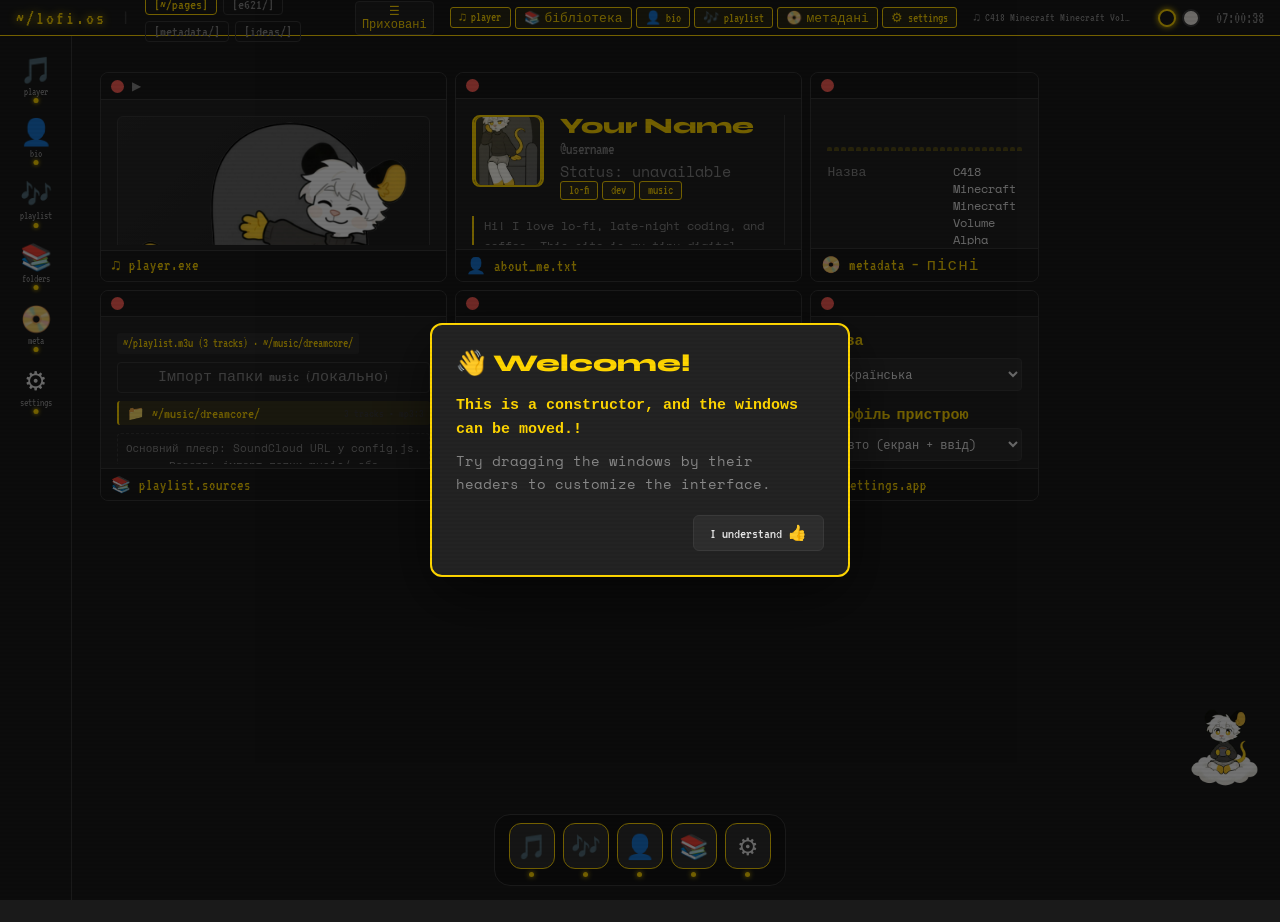
==== commit e9c9c245: "Add files via upload" ====
--- a/index.html
+++ b/index.html
@@ -33,16 +33,32 @@
 
   <span id="swipe-hint" class="swipe-hint"></span>
 
+  <!-- ONBOARDING HINT -->
+  <div id="onboarding-overlay" class="onboarding-overlay" style="display:none;">
+    <div class="onboarding-content">
+      <div class="onboarding-header">
+        <h2>👋 Welcome!</h2>
+      </div>
+      <div class="onboarding-body">
+        <p><strong>This is a constructor, and the windows can be moved.!</strong></p>
+        <p style="font-size: 14px; color: var(--text-muted); margin-top: 8px;">Try dragging the windows by their headers to customize the interface.</p>
+      </div>
+      <div class="onboarding-footer">
+        <button type="button" class="onboarding-btn" onclick="dismissOnboarding()">I understand 👍</button>
+      </div>
+    </div>
+  </div>
+
   <!-- TASKBAR -->
   <div class="taskbar">
     <span class="taskbar-logo">~/lofi.os</span>
     <span class="taskbar-sep">|</span>
     <!-- Nav URLs target GitHub Pages; file:// local opens may log harmless cross-origin warnings -->
     <nav class="taskbar-nav" aria-label="Site pages">
-      <a class="bio-link active" href="https://vadigr123.github.io/">[~/pages]</a>
-      <a class="bio-link" href="https://vadigr123.github.io/pages/e621/">[e621/]</a>
-      <a class="bio-link" href="https://vadigr123.github.io/pages/Metadata/">[metadata/]</a>
-      <a class="bio-link" href="https://vadigr123.github.io/pages/ideas-board/">[ideas/]</a>
+      <a class="bio-link active" href="./">[~/pages]</a>
+      <a class="bio-link" href="./pages/e621-main/index.html">[e621/]</a>
+      <a class="bio-link" href="./pages/Metadata/metamouse.html">[metadata/]</a>
+      <a class="bio-link" href="./pages/ideas-board-main/index.html">[ideas/]</a>
     </nav>
     <div class="hidden-menu-wrap hidden-menu-wrap-taskbar">
       <button type="button" class="hidden-apps-btn tb-apps" id="hidden-menu-btn" data-i18n="hiddenMenuBtn"
@@ -140,12 +156,7 @@
       <div class="dock-dot"></div>
       <div class="dock-tooltip" data-i18n="dockSettings"></div>
     </div>
-    <div class="dock-sep"></div>
-    <div class="dock-item dock-open" id="dock-vibe" onclick="showWin('vibe-win','tb-vibe')">
-      <div class="dock-icon">📀</div>
-      <div class="dock-dot"></div>
-      <div class="dock-tooltip" data-i18n="dockMeta"></div>
-    </div>
+
   </div>
 
   <div class="desktop">
@@ -159,9 +170,7 @@
           <div class="win-titlebar">
             <div class="win-controls">
               <button type="button" class="win-btn close" onclick="toggleWin('player-win')" aria-label="close"></button>
-              <button type="button" class="win-btn minimize" onclick="minimizeWin('player-win')"></button>
-              <button type="button" class="win-btn expand" onclick="expandWin('player-win')"></button>
-            </div>
+             </div>
             <span class="win-title" data-i18n="winPlayer"></span>
             <span style="font-size:12px">▶</span>
           </div>
@@ -231,9 +240,7 @@
           <div class="win-titlebar">
             <div class="win-controls">
               <button type="button" class="win-btn close" onclick="toggleWin('library-win')"></button>
-              <button type="button" class="win-btn minimize" onclick="minimizeWin('library-win')"></button>
-              <button type="button" class="win-btn expand" onclick="expandWin('library-win')"></button>
-            </div>
+              </div>
             <span class="win-title" data-i18n="winLibrary"></span>
           </div>
           <div class="win-body">
@@ -258,9 +265,7 @@
           <div class="win-titlebar">
             <div class="win-controls">
               <button type="button" class="win-btn close" onclick="toggleWin('bio-win')"></button>
-              <button type="button" class="win-btn minimize" onclick="minimizeWin('bio-win')"></button>
-              <button type="button" class="win-btn expand" onclick="expandWin('bio-win')"></button>
-            </div>
+             </div>
             <span class="win-title" data-i18n="winBio"></span>
           </div>
           <div class="win-body">
@@ -272,6 +277,7 @@
                   <div>
                     <div class="bio-name">Your Name</div>
                     <div class="bio-handle">@username</div>
+                    <div class="bio-status" id="lanyard-status-892429048771399680">Status: loading...</div>
                     <div class="bio-tags">
                       <span class="bio-tag">lo-fi</span>
                       <span class="bio-tag">dev</span>
@@ -291,6 +297,7 @@
                   <div>
                     <div class="bio-name">Second Name</div>
                     <div class="bio-handle">@second</div>
+                    <div class="bio-status" id="lanyard-status-837064341315911741">Status: loading...</div>
                     <div class="bio-tags">
                       <span class="bio-tag">art</span>
                       <span class="bio-tag">furry</span>
@@ -312,9 +319,7 @@
           <div class="win-titlebar">
             <div class="win-controls">
               <button type="button" class="win-btn close" onclick="toggleWin('playlist-win')"></button>
-              <button type="button" class="win-btn minimize" onclick="minimizeWin('playlist-win')"></button>
-              <button type="button" class="win-btn expand" onclick="expandWin('playlist-win')"></button>
-            </div>
+             </div>
             <span class="win-title" data-i18n="winPlaylist"></span>
           </div>
           <div class="win-body win-body-pad">
@@ -328,9 +333,7 @@
           <div class="win-titlebar">
             <div class="win-controls">
               <button type="button" class="win-btn close" onclick="toggleWin('vibe-win')"></button>
-              <button type="button" class="win-btn minimize" onclick="minimizeWin('vibe-win')"></button>
-              <button type="button" class="win-btn expand" onclick="expandWin('vibe-win')"></button>
-            </div>
+              </div>
             <span class="win-title" data-i18n="winMeta"></span>
           </div>
           <div class="win-body">
@@ -360,9 +363,7 @@
           <div class="win-titlebar">
             <div class="win-controls">
               <button type="button" class="win-btn close" onclick="toggleWin('settings-win')"></button>
-              <button type="button" class="win-btn minimize" onclick="minimizeWin('settings-win')"></button>
-              <button type="button" class="win-btn expand" onclick="expandWin('settings-win')"></button>
-            </div>
+              </div>
             <span class="win-title" data-i18n="winSettings"></span>
           </div>
           <div class="win-body">
@@ -401,13 +402,11 @@
     </div>
   </div>
 
-  <div class="window" id="paint-win" style="display:none;position:fixed;top:140px;right:16px;width:min(720px,calc(100vw - 32px));z-index:800">
+  <div class="window" id="paint-win" style="display:none;position:fixed;top:80px;right:16px;width:min(1040px,calc(100vw - 32px));height:min(1040px,calc(100vh - 40px));z-index:800">
     <div class="win-titlebar">
       <div class="win-controls">
         <button type="button" class="win-btn close" onclick="toggleWin('paint-win')"></button>
-        <button type="button" class="win-btn minimize" onclick="minimizeWin('paint-win')"></button>
-        <button type="button" class="win-btn expand" onclick="expandWin('paint-win')"></button>
-      </div>
+        </div>
       <span class="win-title">🎨 paint.layers</span>
     </div>
     <div class="win-body paint-wrap">
@@ -436,9 +435,7 @@
     <div class="win-titlebar">
       <div class="win-controls">
         <button type="button" class="win-btn close" onclick="toggleWin('calc-win')"></button>
-        <button type="button" class="win-btn minimize" onclick="minimizeWin('calc-win')"></button>
-        <button type="button" class="win-btn expand" onclick="expandWin('calc-win')"></button>
-      </div>
+        </div>
       <span class="win-title">🔢 calculator</span>
     </div>
     <div class="win-body">
@@ -463,9 +460,7 @@
           <button type="button" class="calc-btn op" onclick="calcTap('+')">+</button>
           <button type="button" class="calc-btn" onclick="calcTap('⌫')">⌫</button>
           <button type="button" class="calc-btn" onclick="calcTap('0')">0</button>
-          <button type="button" class="calc-btn" onclick="calcTap('.')">.</button>
-          <button type="button" class="calc-btn op" onclick="calcTap('=')">=</button>
-        </div>
+          </div>
       </div>
     </div>
   </div>
@@ -475,9 +470,7 @@
     <div class="win-titlebar">
       <div class="win-controls">
         <button type="button" class="win-btn close" onclick="toggleWin('calendar-win')"></button>
-        <button type="button" class="win-btn minimize" onclick="minimizeWin('calendar-win')"></button>
-        <button type="button" class="win-btn expand" onclick="expandWin('calendar-win')"></button>
-      </div>
+        </div>
       <span class="win-title">📅 calendar</span>
     </div>
     <div class="win-body">
@@ -497,9 +490,7 @@
     <div class="win-titlebar">
       <div class="win-controls">
         <button type="button" class="win-btn close" onclick="toggleWin('autoclick-win')"></button>
-        <button type="button" class="win-btn minimize" onclick="minimizeWin('autoclick-win')"></button>
-        <button type="button" class="win-btn expand" onclick="expandWin('autoclick-win')"></button>
-      </div>
+        </div>
       <span class="win-title">🧀 clicker.game</span>
     </div>
     <div class="win-body">
@@ -515,6 +506,7 @@
   </div>
 
   <script defer src="./js/os-theme.js"></script>
+  <script defer src="./js/onboarding.js"></script>
   <script defer src="./js/i18n.js"></script>
   <script defer src="./js/config.js"></script>
   <script defer src="./js/soundcloud-player.js"></script>
--- a/css/app.css
+++ b/css/app.css
@@ -130,9 +130,13 @@
     overflow: hidden;
     transition: background 0.3s, border-color 0.2s;
     position: relative;
+    padding-bottom: 36px;
   }
   .window:hover { border-color: var(--accent); }
   .window.minimized .win-body { display: none; }
+  .window.minimized { min-height: 0; height: auto !important; }
+  .window.minimized .win-title { display: none; }
+  .window.minimized .win-titlebar { border-bottom: none; }
 
   .win-titlebar {
     background: var(--titlebar);
@@ -150,6 +154,18 @@
     flex: 1;
     color: var(--accent-ink);
     letter-spacing: 1px;
+    position: absolute;
+    left: 0;
+    right: 0;
+    bottom: 0;
+    padding: 6px 10px;
+    background: var(--titlebar);
+    border-top: 1px solid var(--border);
+    z-index: 5;
+  }
+  .win-body {
+    padding: 1rem;
+    padding-bottom: 42px;
   }
   .win-controls { display: flex; gap: 5px; }
   .win-btn {
@@ -501,6 +517,15 @@
     object-fit: cover;
     display: block;
   }
+
+  .bio-status {
+    margin-top: 0.25rem;
+    color: var(--text-muted);
+    font-size: 0.92rem;
+    line-height: 1.2;
+  }
+
+
 
   .taskbar-nav {
     display: flex;
@@ -1460,6 +1485,111 @@
   white-space: nowrap;
 }
 
+/* ===== ONBOARDING HINT ===== */
+.onboarding-overlay {
+  position: fixed;
+  inset: 0;
+  background: rgba(0, 0, 0, 0.55);
+  z-index: 5000;
+  display: flex;
+  align-items: center;
+  justify-content: center;
+  padding: 16px;
+  animation: fadeIn 0.3s ease;
+}
+
+@keyframes fadeIn {
+  from {
+    opacity: 0;
+  }
+  to {
+    opacity: 1;
+  }
+}
+
+.onboarding-content {
+  width: min(420px, 100%);
+  background: var(--win-bg);
+  border: 2px solid var(--accent);
+  border-radius: 12px;
+  padding: 24px;
+  box-shadow: 0 20px 60px rgba(0, 0, 0, 0.5);
+  animation: slideUp 0.35s ease;
+}
+
+@keyframes slideUp {
+  from {
+    transform: translateY(20px);
+    opacity: 0;
+  }
+  to {
+    transform: translateY(0);
+    opacity: 1;
+  }
+}
+
+.onboarding-header h2 {
+  font-family: "Syne", sans-serif;
+  font-size: 24px;
+  font-weight: 800;
+  color: var(--accent-ink);
+  margin-bottom: 16px;
+}
+
+.onboarding-body {
+  margin-bottom: 20px;
+}
+
+.onboarding-body p {
+  font-family: "Space Mono", monospace;
+  font-size: 15px;
+  line-height: 1.6;
+  color: var(--text);
+  margin: 0;
+}
+
+.onboarding-body p:first-child {
+  font-weight: 700;
+  color: var(--accent-ink);
+}
+
+.onboarding-footer {
+  display: flex;
+  gap: 8px;
+  justify-content: flex-end;
+}
+
+.onboarding-btn {
+  font-family: "VT323", monospace;
+  font-size: 15px;
+  padding: 8px 16px;
+  border: 1px solid var(--border);
+  border-radius: 6px;
+  background: var(--bg3);
+  color: var(--text);
+  cursor: pointer;
+  transition: all 0.2s;
+}
+
+.onboarding-btn:hover {
+  border-color: var(--accent);
+  color: var(--accent-ink);
+  background: rgba(255, 214, 0, 0.08);
+}
+
+.onboarding-btn:active {
+  transform: scale(0.96);
+}
+
+[data-theme="white"] .onboarding-content {
+  background: var(--win-bg);
+  border-color: #000000;
+}
+
+[data-theme="white"] .onboarding-body p:first-child {
+  color: #000000;
+}
+
 .edge-pull-zone {
   position: fixed;
   top: 0;
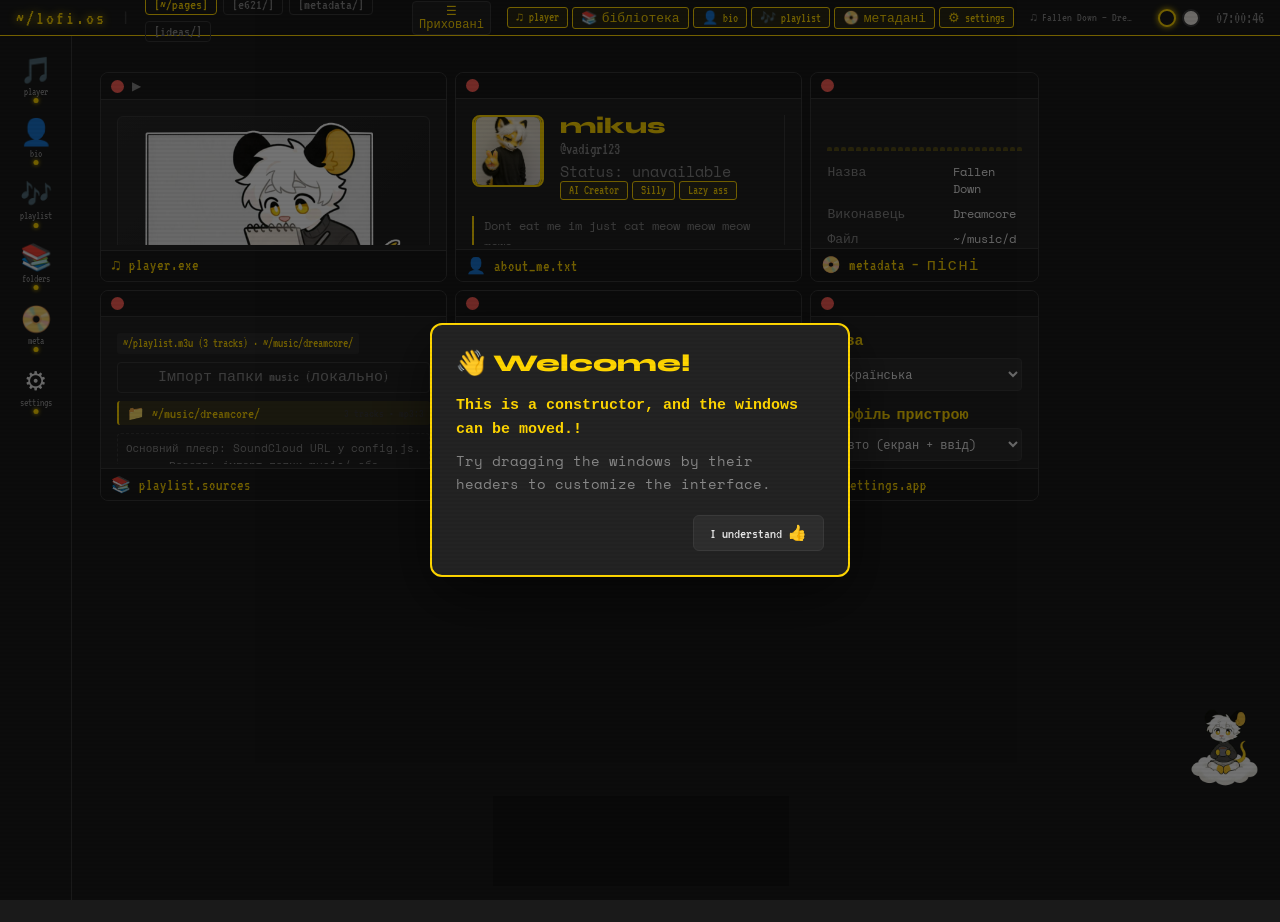
==== commit 3699fe42: "Add files via upload" ====
--- a/index.html
+++ b/index.html
@@ -273,42 +273,49 @@
             <div class="bio-profiles">
               <div class="bio-profile-card">
                 <div class="bio-header">
-                  <div class="bio-avatar"><img src="img/thumbnail.player/pose_1.png" alt="Profile 1" class="bio-avatar-img"></div>
+                  <div class="bio-avatar"><img src="img\pfp.avatars/mikus.png" alt="Profile 1" class="bio-avatar-img"></div>
                   <div>
-                    <div class="bio-name">Your Name</div>
-                    <div class="bio-handle">@username</div>
+                    <div class="bio-name">mikus</div>
+                    <div class="bio-handle">@vadigr123</div>
                     <div class="bio-status" id="lanyard-status-892429048771399680">Status: loading...</div>
                     <div class="bio-tags">
-                      <span class="bio-tag">lo-fi</span>
-                      <span class="bio-tag">dev</span>
-                      <span class="bio-tag">music</span>
+                      <span class="bio-tag">AI Creator</span>
+                      <span class="bio-tag">Silly</span>
+                      <span class="bio-tag">Lazy ass</span>
                     </div>
                   </div>
                 </div>
-                <p class="bio-desc">Hi! I love lo-fi, late-night coding, and coffee. This site is my tiny digital space.</p>
+                <p class="bio-desc">Dont eat me im just cat meow meow meow mewo.</p>
                 <div class="bio-links">
-                  <a class="bio-link" href="https://github.com" target="_blank" rel="noopener">⬡ github</a>
-                  <a class="bio-link" href="https://twitter.com" target="_blank" rel="noopener">⬡ twitter</a>
+                  <a class="bio-link" href="https://github.com/vadigr123/" target="_blank" rel="noopener">⬡ Github</a>
+                  <a class="bio-link" href="https://x.com/vadigr123" target="_blank" rel="noopener">⬡ Twitter (X)</a>
+                  <a class="bio-link" href="https://ko-fi.com/vadigr123" target="_blank" rel="noopener">⬡ Ko-Fi</a>
+                  <a class="bio-link" href="https://discord.com/invite/UtYvGwFfvx" target="_blank" rel="noopener">⬡ Discord</a>
+                  <a class="bio-link" href="https://civitai.com/user/vadigr123_" target="_blank" rel="noopener">⬡ Civitai</a>
+                  <a class="bio-link" href="https://t.me/ai_mikus" target="_blank" rel="noopener">⬡ Telegram</a>
                 </div>
               </div>
               <div class="bio-profile-card">
                 <div class="bio-header">
-                  <div class="bio-avatar"><img src="img/poyo.pet/open_e.png" alt="Profile 2" class="bio-avatar-img"></div>
+                  <div class="bio-avatar"><img src="img\pfp.avatars/poyo.png" alt="Profile 2" class="bio-avatar-img"></div>
                   <div>
-                    <div class="bio-name">Second Name</div>
-                    <div class="bio-handle">@second</div>
+                    <div class="bio-name">Poyo</div>
+                    <div class="bio-handle">@poyo_ai</div>
                     <div class="bio-status" id="lanyard-status-837064341315911741">Status: loading...</div>
                     <div class="bio-tags">
-                      <span class="bio-tag">art</span>
-                      <span class="bio-tag">furry</span>
-                      <span class="bio-tag">🌙</span>
+                      <span class="bio-tag">AI Assistant</span>
+                      <span class="bio-tag">AI Model</span>
+                      <span class="bio-tag">Just mouse</span>
                     </div>
                   </div>
                 </div>
-                <p class="bio-desc">Creative partner profile — tags, links, and bio are independent per card.</p>
+                <p class="bio-desc">A stupid mouse who loves to suck cheese.</p>
                 <div class="bio-links">
-                  <a class="bio-link" href="https://instagram.com" target="_blank" rel="noopener">⬡ insta</a>
-                  <span class="bio-link" onclick="sendMsg()">⬡ contact</span>
+                  <a class="bio-link" href="https://t.me/ai_poyo" target="_blank" rel="noopener">⬡ Telegram</a>
+                  <a class="bio-link" href="https://civitai.com/user/poyo_ai" target="_blank" rel="noopener">⬡ Civitai</a>
+                  <a class="bio-link" href="https://www.tiktok.com/@poyo.ai" target="_blank" rel="noopener">⬡ TikTok</a>
+                  
+                  <!-- <span class="bio-link" onclick="sendMsg()">⬡ contact</span> -->
                 </div>
               </div>
             </div>
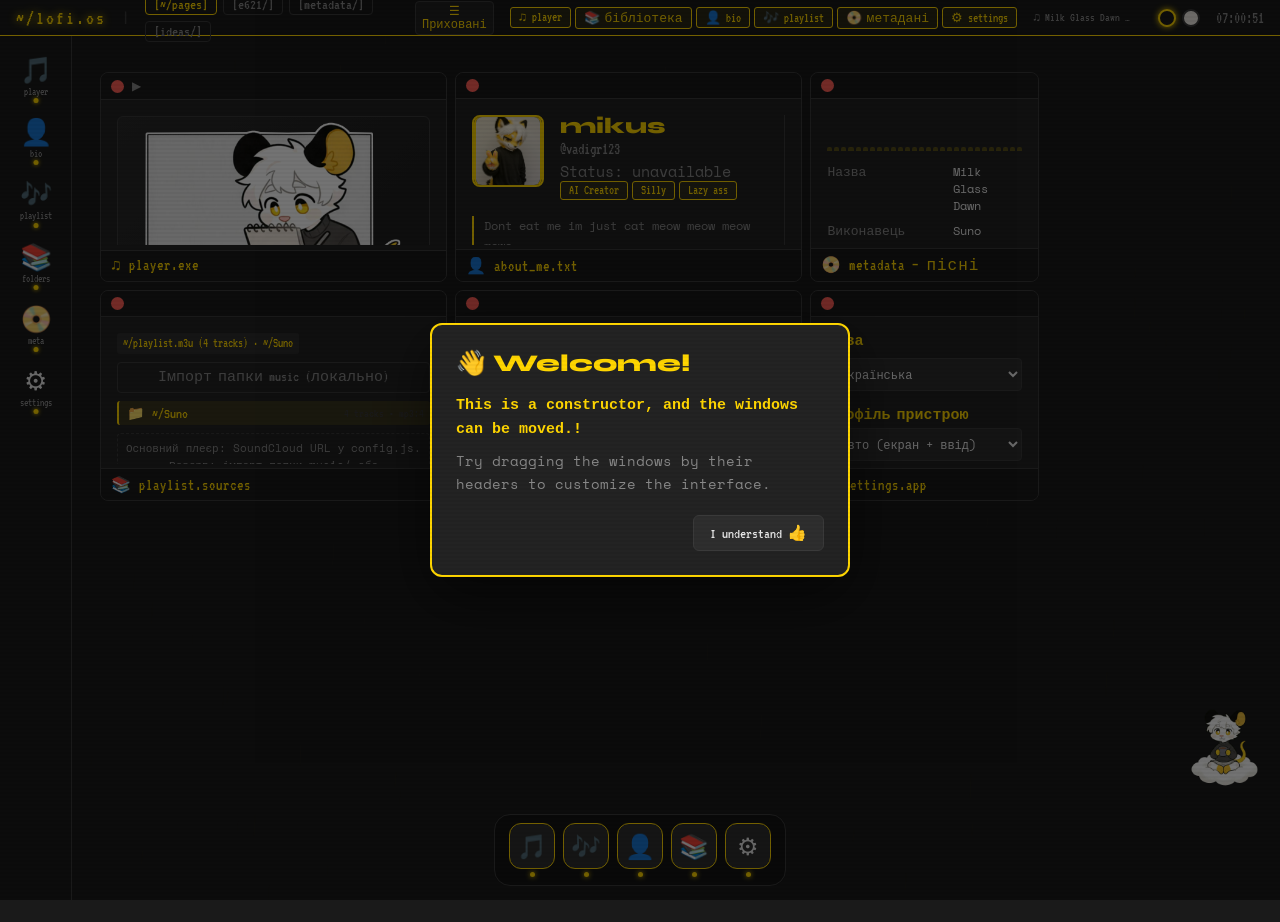
==== commit e9b41a4d: "Add files via upload" ====
--- a/index.html
+++ b/index.html
@@ -57,7 +57,7 @@
     <nav class="taskbar-nav" aria-label="Site pages">
       <a class="bio-link active" href="./">[~/pages]</a>
       <a class="bio-link" href="./pages/e621-main/index.html">[e621/]</a>
-      <a class="bio-link" href="./pages/Metadata/metamouse.html">[metadata/]</a>
+      <a class="bio-link" href="./pages/Metadata/index.html">[metadata/]</a>
       <a class="bio-link" href="./pages/ideas-board-main/index.html">[ideas/]</a>
     </nav>
     <div class="hidden-menu-wrap hidden-menu-wrap-taskbar">
